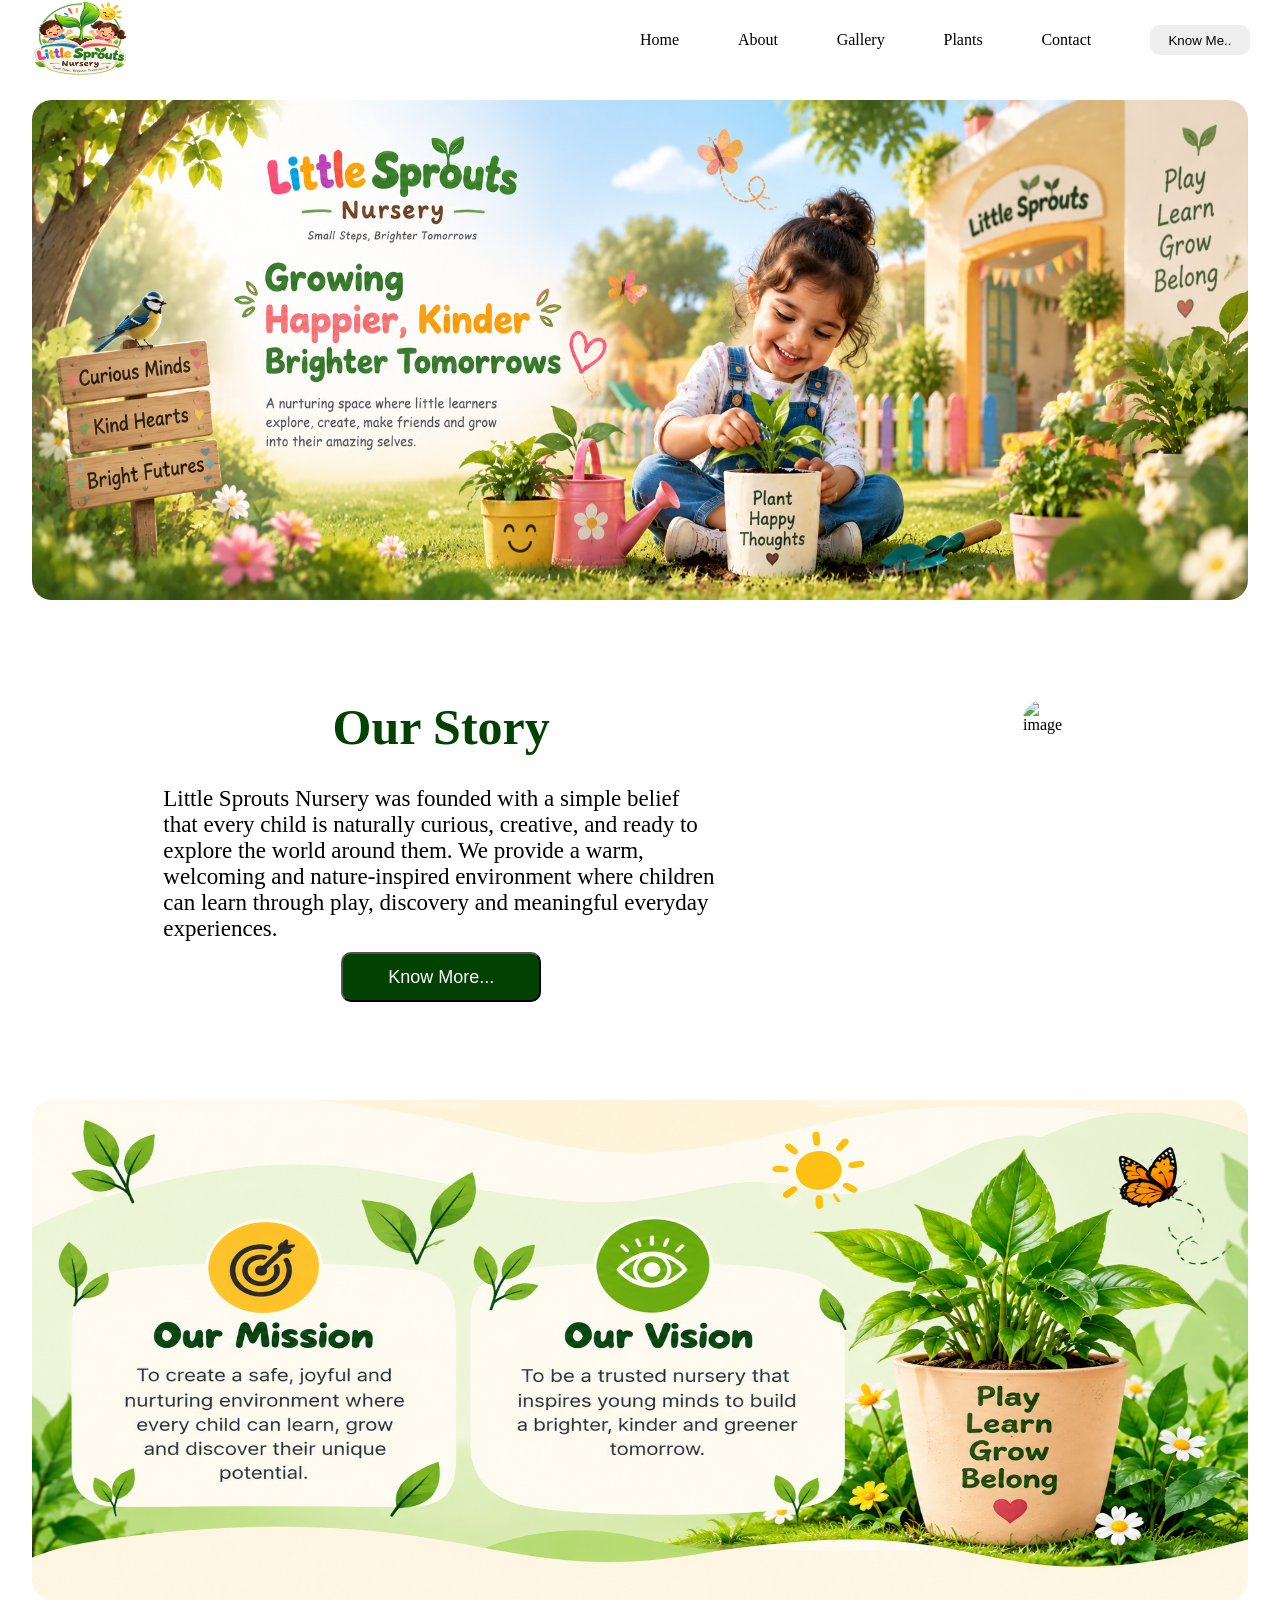
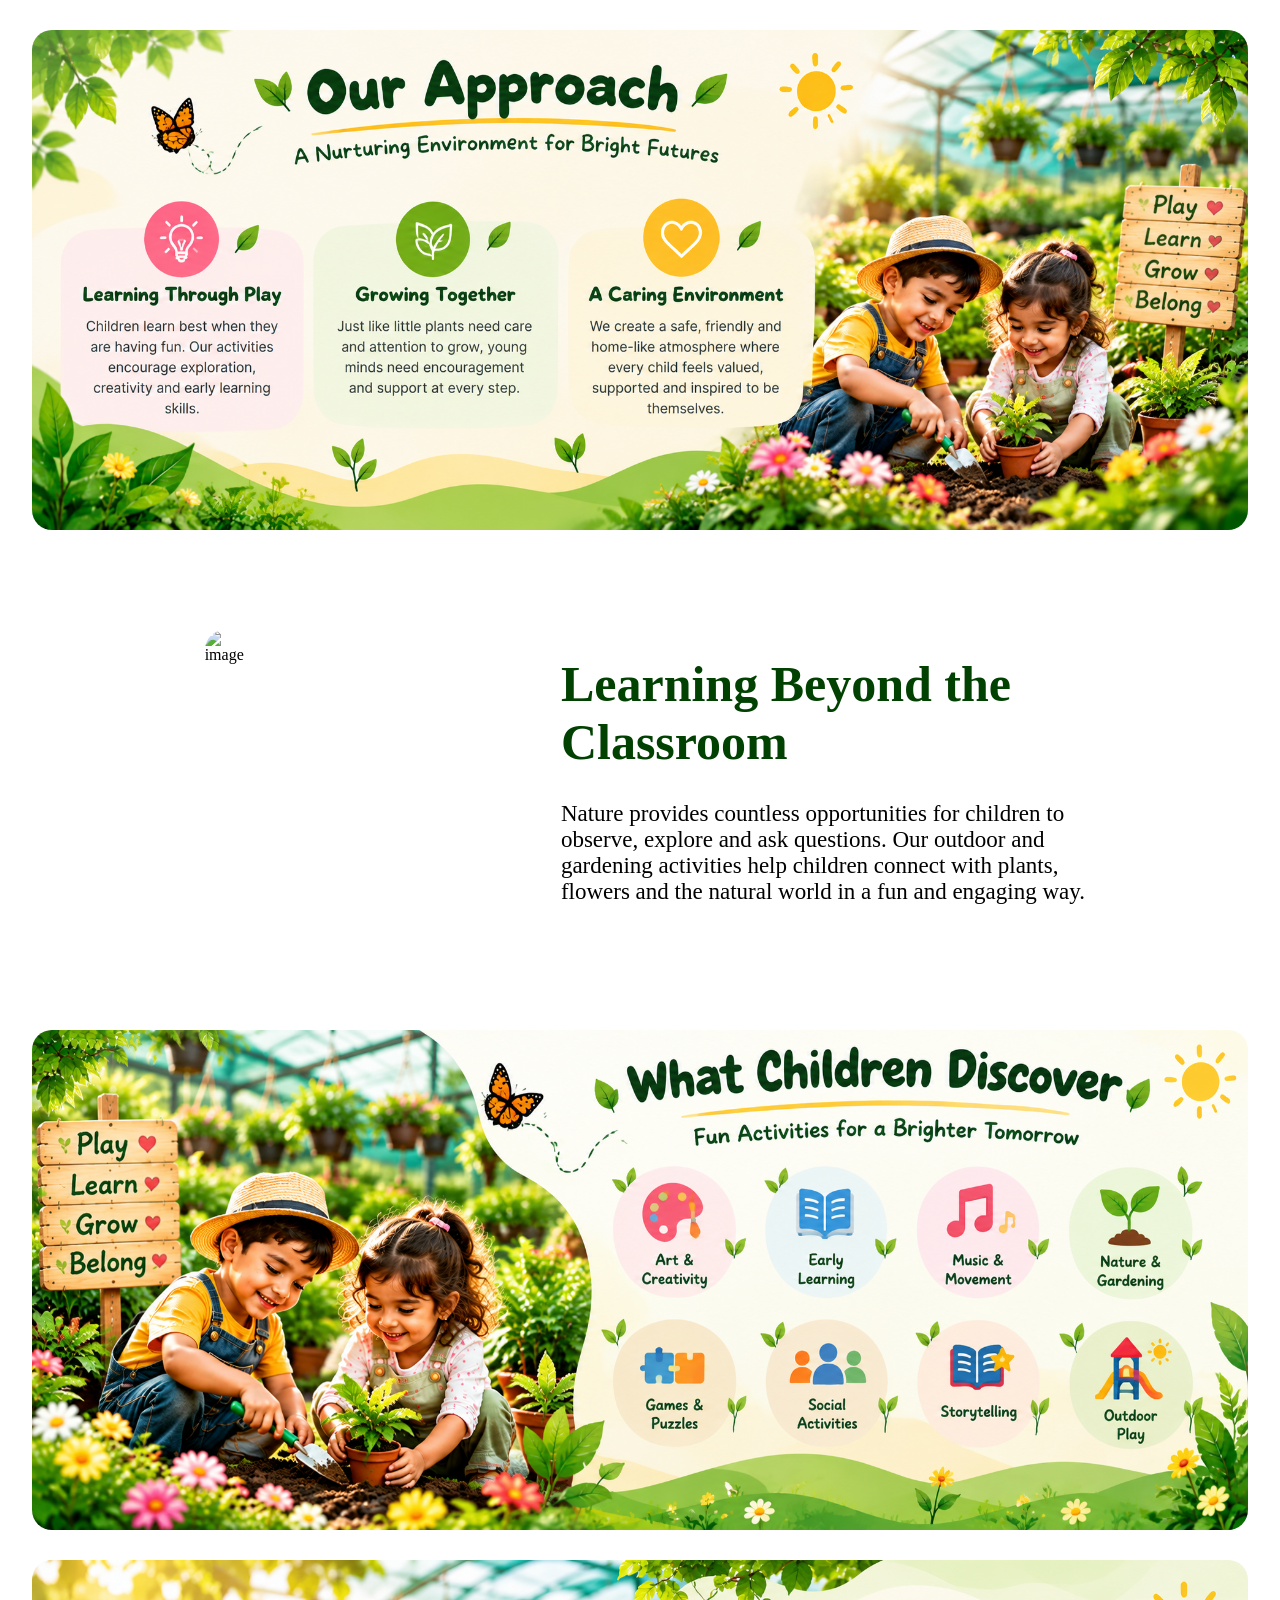
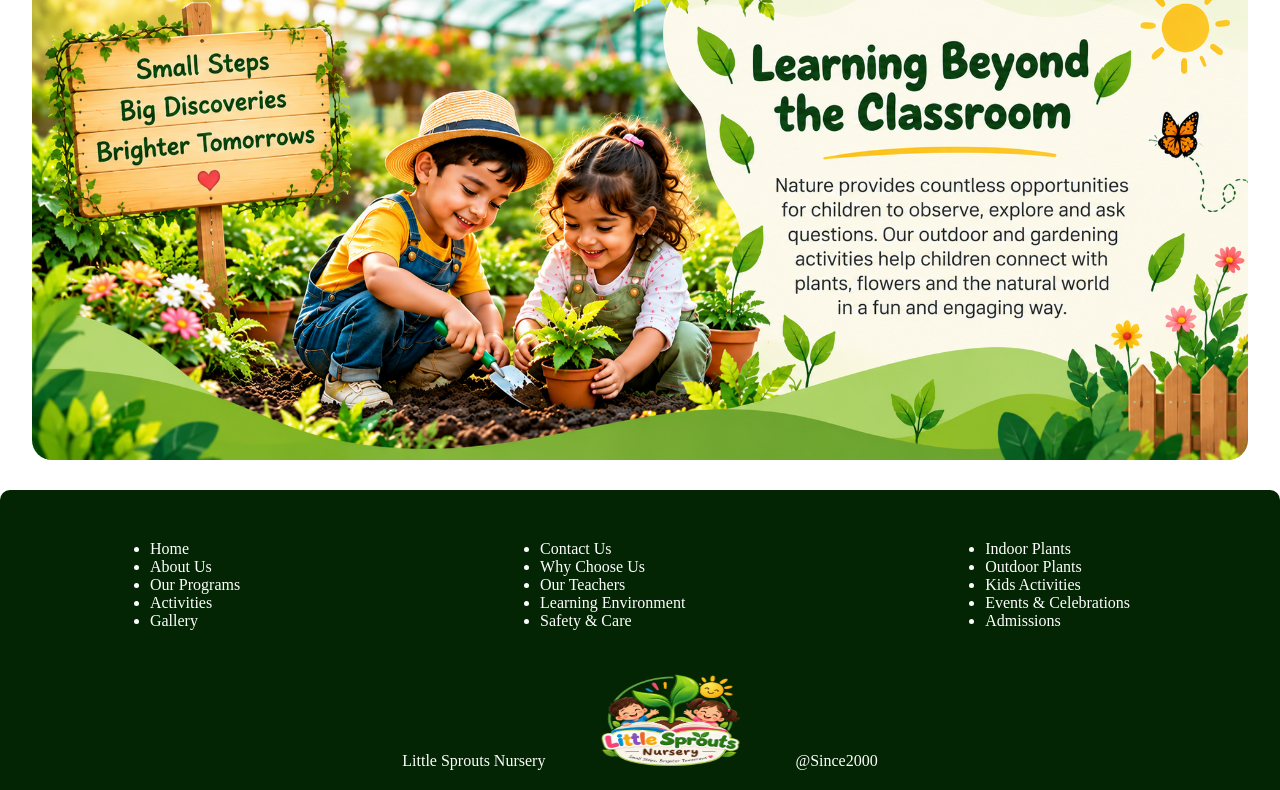
==== Components/about.html @ 410b068e "Added about page" ====
<!doctype html>
<html lang="en">
  <head>
    <meta charset="UTF-8" />
    <meta name="viewport" content="width=device-width, initial-scale=1.0" />
    <title>Document</title>
    <link
      rel="stylesheet"
      href="https://cdnjs.cloudflare.com/ajax/libs/font-awesome/7.3.1/css/all.css"
      integrity="sha512-x9WwyMYBnlXMNQ6kQ/Lyzu1NqIhLQKL5Oq6xByfXuRj7s9CskyCbLv/1IjqzJmXwFXWr0ov6jBV7Qbc0hh9nHg=="
      crossorigin="anonymous"
      referrerpolicy="no-referrer"
    />
    <link rel="stylesheet" href="../style.css" />
    <style>
      .about-hero-image {
          margin: 0px auto;
          height: 500px;
          max-width: 95%;
          background-image: url(../iamges/hero\ image.png);
          background-size: 100% 100%;
          border-radius: 20px;
      }
      .about-container1 {
          margin: 0px auto;
          max-width: 95%;
          min-height: 500px;
          display: flex;
          align-items: center;
          justify-content: space-around;
      }
      .about-container1-text {
          min-height: 500px;
          width: 49%;
          box-sizing: border-box;
          padding: 20px;
          display: flex;
          flex-direction: column;
          justify-content: center;
          align-items: center;
          gap: 10px;
          h1 {
              font-size: 50px;
              color: rgb(1, 65, 1);
              font-weight:bolder;
          }
          p {
              font-size: 23px;
          }
      }
      .about-container1-text button {
          height: 50px;
          width: 200px;
          font-size: large;
          border-radius: 10px;
          background-color: rgb(1, 65, 1);
          color: white;
      }
      .about-container1-image {
          height: 500px;
          max-width: 49%;
          box-sizing: border-box;
          padding: 20px;
          display: flex;
          justify-content: center;
          align-items: center;

      }
      .image1 {
          max-width: 100%;
          height: 100%;
          padding: 40px;
           display: flex;
          justify-content: center;
          align-items: center;

      }
      .image1 img{
          height: 300px;
          width: 95%;
          border-radius: 20px;
      }

      .about-container2 {
          margin: 0px auto;
          height: 500px;
          max-width: 95%;
          background-image: url(../iamges/about-banner1.png);
          background-size: 100% 100%;
          border-radius: 20px;
          margin-bottom: 30px;
      }
       .about-container3 {
          margin: 0px auto;
          height: 500px;
          max-width: 95%;
          background-image: url(../iamges/about-banner2.png);
          background-size: 100% 100%;
          border-radius: 20px;
      }
      .about-container4 {
          margin: 0px auto;
          height: 500px;
          max-width: 95%;
          background-image: url(../iamges/about-banner3.png);
          background-size: 100% 100%;
          border-radius: 20px;
          margin-bottom: 30px;
      }
      .about-container5 {
          margin: 0px auto;
          height: 500px;
          max-width: 95%;
          background-image: url(../iamges/about-banner4.png);
          background-size: 100% 100%;
          border-radius: 20px;
          margin-bottom: 30px;
      }
      @media (max-width: 760px) {
           .about-hero-image {
          height: 250px;
           }
           .about-container1 {
          display: flex;
          flex-direction: column;
          align-items: center;
          justify-content: space-around;
      }
      .about-container1-text {
        padding: 0px;
        width: 90%;
      }
      .about-container1-image {
        height: 300px;
          max-width: 95%;
          padding: 0px;
      }
      .image1 img{
          height: 200px;
          width: 95%;
      }
       .about-container2 {
        height: 250px;
       }
       .about-container3{
        height: 250px;
       }
       .about-container4{
        height: 250px;
       }
       .about-container5{
        height: 250px;
       }
      }
    </style>
  </head>
  <body>
    <div id="navbar">
      <div class="logo"><img src="../iamges/logo.png" alt="" /></div>

      <div class="options">
        <ul id="navlinks" class="navlinks">
          <a href="../index.html"><li>Home</li></a>
          <a href="../Components/about.html"><li>About</li></a>
          <li>Gallery</li>
          <li>Plants</li>
          <li>Contact</li>
          <button>Know Me..</button>
        </ul>
      </div>
      <button class="hamburger-button" onclick="openNavbar()">
        <i class="fa-solid fa-bars"></i>
      </button>
    </div>
    <div class="about-hero-image"></div>

    <div class="about-container1">
      <div class="about-container1-text">
        <h1>Our Story</h1>
        <p>
          Little Sprouts Nursery was founded with a simple belief that every
          child is naturally curious, creative, and ready to explore the world
          around them. We provide a warm, welcoming and nature-inspired
          environment where children can learn through play, discovery and
          meaningful everyday experiences.
        </p>
        <button>Know More...</button>
      </div>
      <div class="about-container1-image">
        <div class="image1">
          <img
            src="https://t3.ftcdn.net/jpg/21/01/37/32/360_F_2101373248_nLcenR2F8CnS1h0AiL9gfBgcBwkxoPXC.jpg"
            alt="image"
          />
        </div>
      </div>
    </div>
    <div class="about-container2"></div>
    <div class="about-container3"></div>

    <div class="about-container1">
      <div class="about-container1-image">
        <div class="image1">
          <img
            src="https://t3.ftcdn.net/jpg/21/01/37/32/360_F_2101373248_nLcenR2F8CnS1h0AiL9gfBgcBwkxoPXC.jpg"
            alt="image"
          />
        </div>
      </div>
      <div class="about-container1-text">
        <h1>Learning Beyond the Classroom</h1>
        <p>
          Nature provides countless opportunities for children to observe,
          explore and ask questions. Our outdoor and gardening activities help
          children connect with plants, flowers and the natural world in a fun
          and engaging way.
        </p>
      </div>
    </div>
    <div class="about-container4"></div>
    <div class="about-container5"></div>

    <footer>
      <div class="footer-container">
        <div class="box1">
          <div>
            <ul>
              <li>Home</li>
              <li>About Us</li>
              <li>Our Programs</li>
              <li>Activities</li>
              <li>Gallery</li>
            </ul>
          </div>
          <div>
            <ul>
              <li>Contact Us</li>
              <li>Why Choose Us</li>
              <li>Our Teachers</li>
              <li>Learning Environment</li>
              <li>Safety & Care</li>
            </ul>
          </div>
          <div>
            <ul>
              <li>Indoor Plants</li>
              <li>Outdoor Plants</li>
              <li>Kids Activities</li>
              <li>Events & Celebrations</li>
              <li>Admissions</li>
            </ul>
          </div>
        </div>
        <div class="box2">
          <p>Little Sprouts Nursery</p>
          <img src="../iamges/logo.png" alt="" />
          <p>@Since2000</p>
        </div>
      </div>
    </footer>
    <script>
      function openNavbar() {
        navlinks.classList.toggle("active");
      }
    </script>
  </body>
</html>
---- style.css ----
* {
  padding: 0;
  margin: 0;
  box-sizing: border-box;
}
#navbar {
  position: sticky;
  top: 0px;
  z-index: 20;
  background-color: white;
  height: 80px;
  width: 100%;
  display: flex;
  justify-content: space-between;
  align-items: center;
  padding-left: 30px;
  padding-right: 30px;
  margin-bottom: 20px;
}
.hamburger-button {
  display: none;
}
.logo img {
  height: 80px;
  width: 100px;
}
.options {
  width: 50%;
}
.options ul {
  display: flex;
  justify-content: space-between;
  align-items: center;
  width: 100%;
  text-decoration: none;
}
.options li {
  list-style-type: none;
}
.options button {
  height: 30px;
  width: 100px;
  border: none;
  border-radius: 10px;
}
a {
  text-decoration: none;
  color: black;
}

.hero-image {
  margin-top: 30px;
  min-height: 400px;
  max-width: 95%;
  margin: 0px auto;
  margin-bottom: 40px;
  background-image: url(./iamges/hero\ image.png);
  background-size: 100% 100%;
  display: flex;
  justify-content: center;
  align-items: center;
  border-radius: 20px;
}
.hero-image-box {
  margin: 10px;
  box-sizing: border-box;
  padding: 20px;
  background-color: white;
  border-radius: 20px;
  min-height: 270px;
  max-width: 500px;
  text-align: center;
}
.hero-image-box button {
  height: 40px;
  width: 200px;
  font-size: medium;
  color: white;
  border-radius: 20px;
  background-color: black;
}
.container3 {
  margin: 0px auto;
  margin-bottom: 40px;
  min-height: 500px;
  max-width: 95%;
  background-color: rgb(172, 170, 170);
  border-radius: 20px;
  display: flex;
  justify-content: space-between;
  align-items: center;
  flex-wrap: wrap;
}

.container3-text {
  height: 95%;
  width: 48%;
  text-align: start;
  padding: 35px;
}
.container3-text p {
  font-size: large;
}
.container3-text ul {
  margin-top: 10px;
}
.container3-text li {
  margin-top: 5px;
  list-style-position: inside;
}
.container3-text button {
  margin-left: 40%;
  margin-top: 50px;
  margin-bottom: 20px;
  height: 40px;
  width: 130px;
  color: white;
  background-color: black;
  border-radius: 20px;
}

.container3-image img {
  height: 350px;
  width: 500px;
  margin-right: 60px;
  border-radius: 20px;
}
h1 {
  margin-bottom: 20px;
}
.container4-container {
  margin: 0px auto;
  margin-bottom: 30px;
  height: 500px auto;
  width: 95%;
  display: flex;
  flex-direction: column;
  justify-content: space-around;
  align-items: center;
  flex-wrap: wrap;
}
.container4 {
  height: 350px auto;
  width: 100%;
  display: flex;
  justify-content: space-around;
  align-items: center;
  gap: 65px;
  flex-wrap: wrap;
}
.container4 img {
  border-radius: 20px;
  height: 300px;
  width: 420px;
}

.container4-button button {
  margin-top: 20px;
  height: 40px;
  width: 150px;
  background-color: black;
  color: white;
  border-radius: 20px;
}

.container5 {
  margin: 0px auto;
  margin-bottom: 40px;
  height: 400px auto;
  width: 95%;
  display: flex;
  justify-content: space-between;
  align-items: center;
  
}

.container5-images {
  width: 70%;
  display: flex;
  justify-content: space-between;
  flex-wrap: wrap;
}
.container5-images img {
  border-radius: 20px;
  height: 280px;
  width: 380px;
}
.container5 button {
  height: 40px;
  width: 40px;
  border-radius: 50%;
}
.last {
  margin-left: 60px;
  margin-bottom: 20px;
}
.footer-container {
  border-radius: 10px 10px 0px 0px;
  height: 300px;
  width: 100%;
  background-color: rgb(3, 37, 3);
  color: white;
  display: flex;
  flex-direction: column;
}
.box1 {
  margin-top: 50px;
  display: flex;
  justify-content: space-around;
  align-items: center;
}
footer .footer-container .box2 img {
  height: 100px;
  width: 150px;
}
.box2 {
  margin-top: 40px;
  display: flex;
  align-items: end;
  justify-content: center;
  gap: 50px;
}
@media (max-width: 1140px) {
  .container3 {
    padding-top: 20px;
    padding-bottom: 20px;
    display: flex;
    flex-direction: column;
    align-items: center;
    justify-content: center;
  }
  .container3-image {
    width: 100%;
    display: flex;
    justify-content: center;
    align-items: center;
  }
  .container3-text {
    width: 90%;
    padding: 0px;
  }
  .container5 {
    display: flex;
    flex-direction: column;
    justify-content: space-around;
    align-items: center;
  }
  .container5-images {
    display: flex;
    flex-direction: column;
    align-items: center;
    justify-content: space-between;
    gap: 20px;
  }
  .container5 button {
    display: none;
  }
}

@media (max-width: 760px) {
  #navbar {
    padding: 20px 20px;
    position: relative;
  }
  .logo img {
    height: 60px;
    width: 70px;
  }
  .options ul {
    display: none;
    flex-direction: column;
    position: absolute;
    background-color: white;
    width: 100%;
    left: 0;
    top: 80px;
    gap: 10px;
    padding: 10px;
  }
  .options ul.active {
    display: flex;
  }
  .hamburger-button {
    display: block;
    height: 40px;
    width: 70px;
    font-size: 20px;
    background-color: greenyellow;
    border: none;
    border-radius: 5px;
  }
  .hero-image.box {
    height: 100px;
    width: 200px;
  }
  .container3-image {
    width: 100%;
    display: flex;
    align-items: center;
    justify-content: center;
  }
  .container3-image img{
    margin-left: 40px;
    height: 250px;
    width: 305px;
  }
  .container4-images img {
    border-radius: 20px;
  height: 200px;
  width: 320px;
  }
  .container5 {
    display: flex;
    flex-direction: column;
    gap: 20px;
    width: 95%;
    padding: 0px;
    align-items: center;
    justify-content: center;
    flex-wrap: nowrap;
  }
  .container5-images {
    width: 100%;
    height: 100%;
  }
  .container5-images img{
    height: 200px;
  width: 350px
  }
  .last {
    margin-left: 0px;
    width: 100%;
    display: flex;
    align-items: center;
    justify-content: center;
  }
}
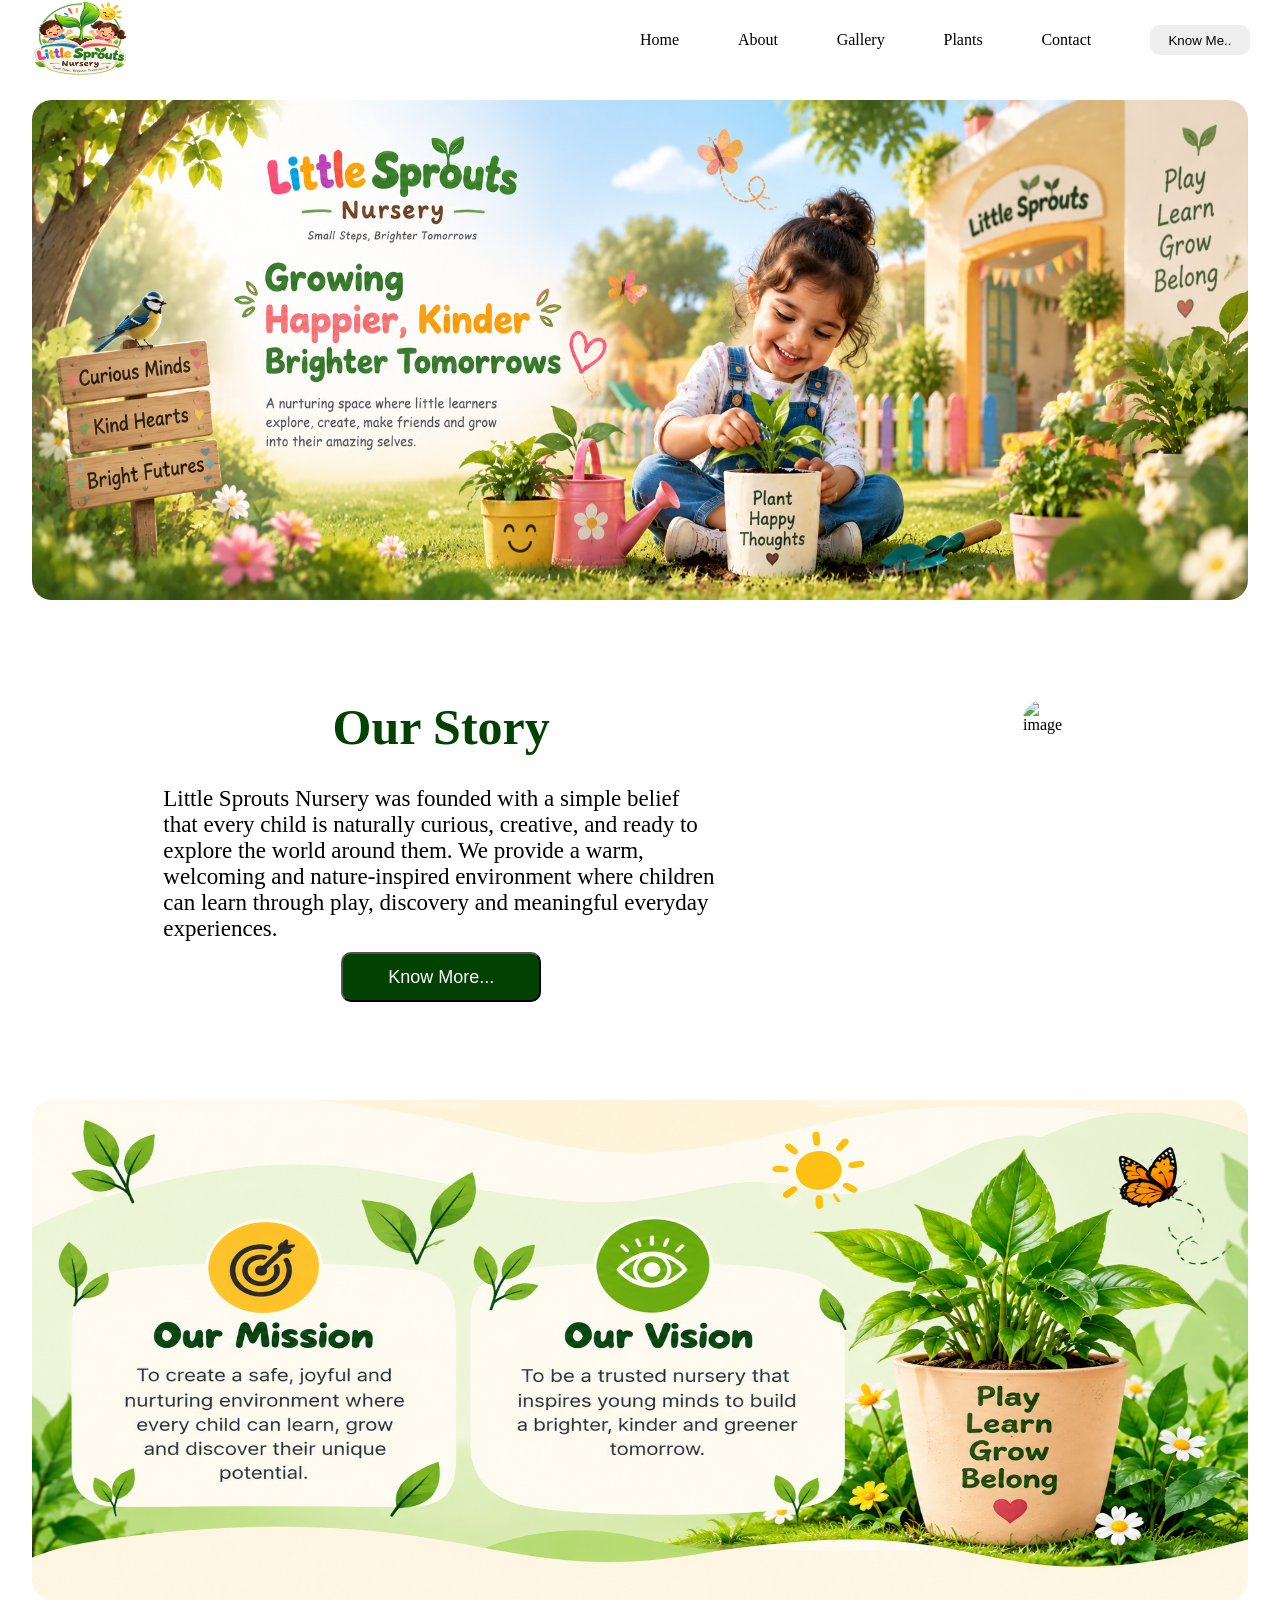
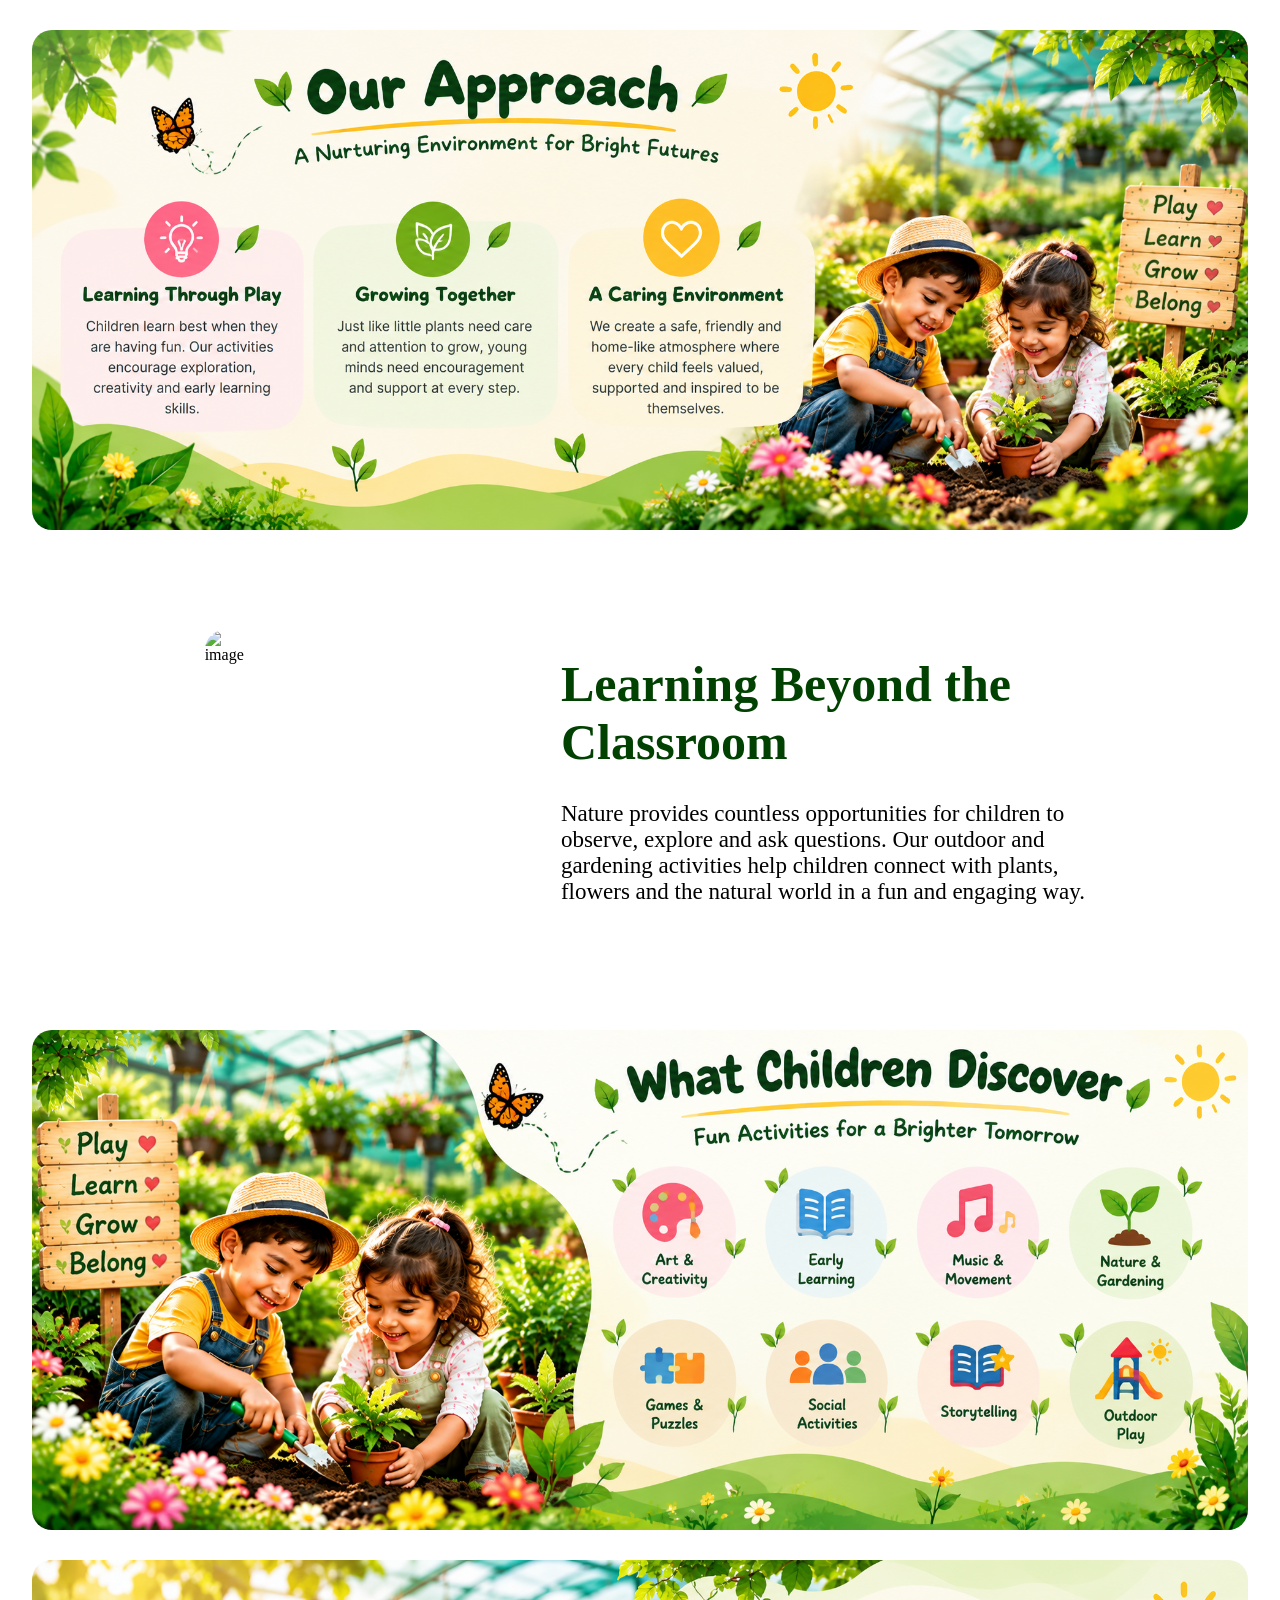
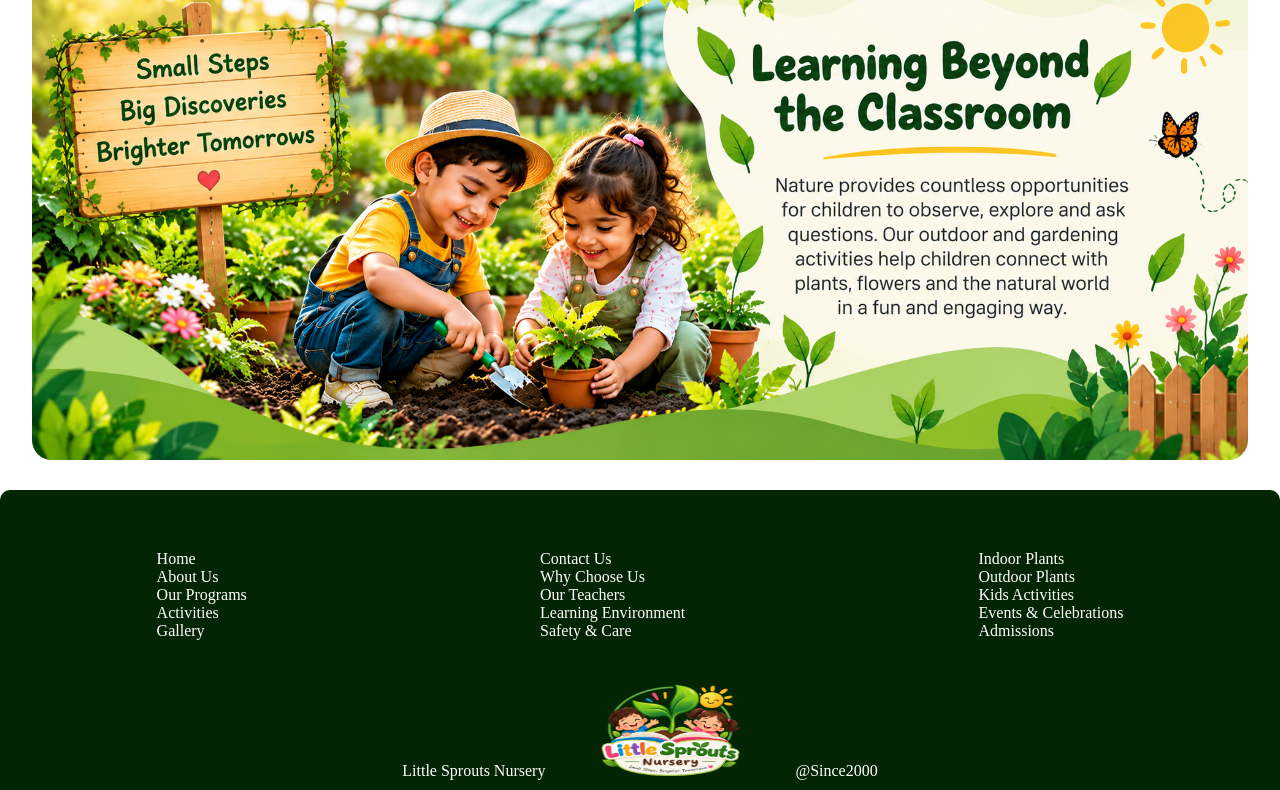
==== commit 7ded7454: "added gallery page" ====
--- a/Components/about.html
+++ b/Components/about.html
@@ -14,143 +14,141 @@
     <link rel="stylesheet" href="../style.css" />
     <style>
       .about-hero-image {
-          margin: 0px auto;
-          height: 500px;
-          max-width: 95%;
-          background-image: url(../iamges/hero\ image.png);
-          background-size: 100% 100%;
-          border-radius: 20px;
+        margin: 0px auto;
+        height: 500px;
+        max-width: 95%;
+        background-image: url(../iamges/hero\ image.png);
+        background-size: 100% 100%;
+        border-radius: 20px;
       }
       .about-container1 {
-          margin: 0px auto;
-          max-width: 95%;
-          min-height: 500px;
-          display: flex;
-          align-items: center;
-          justify-content: space-around;
+        margin: 0px auto;
+        max-width: 95%;
+        min-height: 500px;
+        display: flex;
+        align-items: center;
+        justify-content: space-around;
       }
       .about-container1-text {
-          min-height: 500px;
-          width: 49%;
-          box-sizing: border-box;
-          padding: 20px;
-          display: flex;
-          flex-direction: column;
-          justify-content: center;
-          align-items: center;
-          gap: 10px;
-          h1 {
-              font-size: 50px;
-              color: rgb(1, 65, 1);
-              font-weight:bolder;
-          }
-          p {
-              font-size: 23px;
-          }
+        min-height: 500px;
+        width: 49%;
+        box-sizing: border-box;
+        padding: 20px;
+        display: flex;
+        flex-direction: column;
+        justify-content: center;
+        align-items: center;
+        gap: 10px;
+        h1 {
+          font-size: 50px;
+          color: rgb(1, 65, 1);
+          font-weight: bolder;
+        }
+        p {
+          font-size: 23px;
+        }
       }
       .about-container1-text button {
-          height: 50px;
-          width: 200px;
-          font-size: large;
-          border-radius: 10px;
-          background-color: rgb(1, 65, 1);
-          color: white;
+        height: 50px;
+        width: 200px;
+        font-size: large;
+        border-radius: 10px;
+        background-color: rgb(1, 65, 1);
+        color: white;
       }
       .about-container1-image {
-          height: 500px;
-          max-width: 49%;
-          box-sizing: border-box;
-          padding: 20px;
-          display: flex;
-          justify-content: center;
-          align-items: center;
-
+        height: 500px;
+        max-width: 49%;
+        box-sizing: border-box;
+        padding: 20px;
+        display: flex;
+        justify-content: center;
+        align-items: center;
       }
       .image1 {
-          max-width: 100%;
-          height: 100%;
-          padding: 40px;
-           display: flex;
-          justify-content: center;
-          align-items: center;
-
-      }
-      .image1 img{
-          height: 300px;
-          width: 95%;
-          border-radius: 20px;
+        max-width: 100%;
+        height: 100%;
+        padding: 40px;
+        display: flex;
+        justify-content: center;
+        align-items: center;
+      }
+      .image1 img {
+        height: 300px;
+        width: 95%;
+        border-radius: 20px;
       }
 
       .about-container2 {
-          margin: 0px auto;
-          height: 500px;
-          max-width: 95%;
-          background-image: url(../iamges/about-banner1.png);
-          background-size: 100% 100%;
-          border-radius: 20px;
-          margin-bottom: 30px;
-      }
-       .about-container3 {
-          margin: 0px auto;
-          height: 500px;
-          max-width: 95%;
-          background-image: url(../iamges/about-banner2.png);
-          background-size: 100% 100%;
-          border-radius: 20px;
+        margin: 0px auto;
+        height: 500px;
+        max-width: 95%;
+        background-image: url(../iamges/about-banner1.png);
+        background-size: 100% 100%;
+        border-radius: 20px;
+        margin-bottom: 30px;
+      }
+      .about-container3 {
+        margin: 0px auto;
+        height: 500px;
+        max-width: 95%;
+        background-image: url(../iamges/about-banner2.png);
+        background-size: 100% 100%;
+        border-radius: 20px;
       }
       .about-container4 {
-          margin: 0px auto;
-          height: 500px;
-          max-width: 95%;
-          background-image: url(../iamges/about-banner3.png);
-          background-size: 100% 100%;
-          border-radius: 20px;
-          margin-bottom: 30px;
+        margin: 0px auto;
+        height: 500px;
+        max-width: 95%;
+        background-image: url(../iamges/about-banner3.png);
+        background-size: 100% 100%;
+        border-radius: 20px;
+        margin-bottom: 30px;
       }
       .about-container5 {
-          margin: 0px auto;
-          height: 500px;
-          max-width: 95%;
-          background-image: url(../iamges/about-banner4.png);
-          background-size: 100% 100%;
-          border-radius: 20px;
-          margin-bottom: 30px;
+        margin: 0px auto;
+        height: 500px;
+        max-width: 95%;
+        background-image: url(../iamges/about-banner4.png);
+        background-size: 100% 100%;
+        border-radius: 20px;
+        margin-bottom: 30px;
       }
       @media (max-width: 760px) {
-           .about-hero-image {
-          height: 250px;
-           }
-           .about-container1 {
+        .about-hero-image {
+          height: 250px;
+        }
+        .about-container1 {
           display: flex;
           flex-direction: column;
           align-items: center;
           justify-content: space-around;
-      }
-      .about-container1-text {
-        padding: 0px;
-        width: 90%;
-      }
-      .about-container1-image {
-        height: 300px;
+        }
+        .about-container1-text {
+          padding: 0px;
+          width: 90%;
+        }
+        .about-container1-image {
+          height: 300px;
           max-width: 95%;
           padding: 0px;
-      }
-      .image1 img{
+        }
+        .image1 img {
           height: 200px;
           width: 95%;
-      }
-       .about-container2 {
-        height: 250px;
-       }
-       .about-container3{
-        height: 250px;
-       }
-       .about-container4{
-        height: 250px;
-       }
-       .about-container5{
-        height: 250px;
-       }
+        }
+        .about-container2 {
+          height: 250px;
+        }
+        .about-container3 {
+          height: 250px;
+        }
+        .about-container4 {
+          height: 250px;
+        }
+        .about-container5 {
+          height: 250px;
+        }
       }
     </style>
   </head>
@@ -162,7 +160,7 @@
         <ul id="navlinks" class="navlinks">
           <a href="../index.html"><li>Home</li></a>
           <a href="../Components/about.html"><li>About</li></a>
-          <li>Gallery</li>
+          <a href="../Components/gallery.html"><li>Gallery</li></a>
           <li>Plants</li>
           <li>Contact</li>
           <button>Know Me..</button>
--- a/style.css
+++ b/style.css
@@ -202,12 +202,17 @@
   color: white;
   display: flex;
   flex-direction: column;
+  box-sizing: border-box;
+  padding: 10px;
 }
 .box1 {
   margin-top: 50px;
   display: flex;
   justify-content: space-around;
   align-items: center;
+}
+.box1 ul li {
+  list-style-type: none;
 }
 footer .footer-container .box2 img {
   height: 100px;
